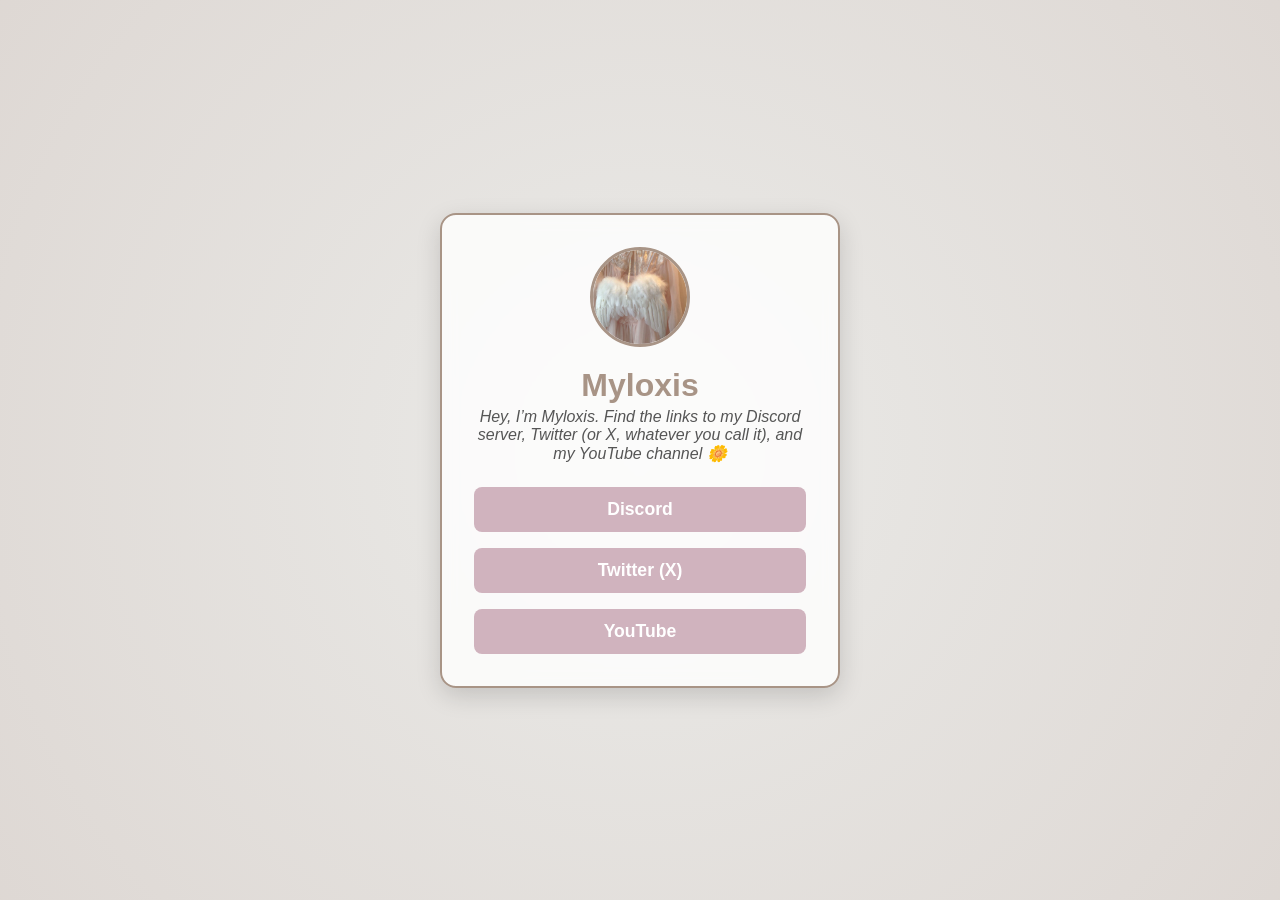
==== index.html @ 86ace2a9 "Update index.html" ====
<!DOCTYPE html>
<html lang="en">
<head>
    <meta charset="UTF-8">
    <meta name="viewport" content="width=device-width, initial-scale=1.0">
    <title>Myloxis</title>
    <link rel="stylesheet" href="styles.css">
</head>
<body>
    <div class="background"></div> <!-- Watercolor Background -->
    <div class="container">
        <!-- Profile Section -->
        <header>
            <img src="pfp.png" alt="Profile Picture" class="profile-pic">
            <h1>Myloxis</h1>
            <p>Hey, I’m Myloxis. Find the links to my Discord server, Twitter (or X, whatever you call it), and my YouTube channel 🌼</p>
        </header>
        
        <!-- Social Links Section -->
        <section class="social-links">
            <a href="https://discord.gg/simplyads" class="social-icon discord" target="_blank">Discord</a>
            <a href="https://x.com/Myloxis" class="social-icon twitter" target="_blank">Twitter (X)</a>
            <a href="https://youtube.com" class="social-icon youtube" target="_blank">YouTube</a>
        </section>
    </div>
</body>
</html>
---- styles.css ----
/* Basic Reset */
* {
    margin: 0;
    padding: 0;
    box-sizing: border-box;
}

body {
    font-family: Arial, sans-serif;
    display: flex;
    justify-content: center;
    align-items: center;
    height: 100vh;
    overflow: hidden;
    background-color: #f5f5f5;
}

.background {
    position: absolute;
    top: 0;
    left: 0;
    width: 100%;
    height: 100%;
    background: radial-gradient(circle at center, #d2d2ca, #a89486);
    opacity: 0.3;
    z-index: -1;
    animation: float 10s infinite alternate ease-in-out;
}

@keyframes float {
    from { transform: scale(1); }
    to { transform: scale(1.05); }
}

.container {
    text-align: center;
    background: rgba(255, 255, 255, 0.8);
    border-radius: 16px;
    padding: 2rem;
    max-width: 400px;
    box-shadow: 0 8px 24px rgba(0, 0, 0, 0.15);
    backdrop-filter: blur(8px);
    border: 2px solid #a89486;
}

/* Profile Picture */
.profile-pic {
    width: 100px;
    height: 100px;
    border-radius: 50%;
    border: 3px solid #a89486;
    margin-bottom: 1rem;
    animation: fadeIn 2s ease;
}

@keyframes fadeIn {
    from { opacity: 0; }
    to { opacity: 1; }
}

/* Header Text */
header h1 {
    font-size: 2rem;
    color: #a89486;
    margin-bottom: 0.25rem;
}

header p {
    font-size: 1rem;
    color: #555;
    margin-bottom: 1.5rem;
    font-style: italic;
}

/* Social Links */
.social-links {
    display: flex;
    flex-direction: column;
    gap: 1rem;
}

.social-icon {
    display: inline-block;
    width: 100%;
    padding: 0.75rem;
    color: #fff;
    text-decoration: none;
    font-size: 1.1rem;
    font-weight: bold;
    border-radius: 8px;
    background: rgba(0, 0, 0, 0.1);
    transition: background-color 0.3s ease, transform 0.3s ease;
    animation: fadeIn 2s ease;
}

.social-icon:hover {
    transform: scale(1.05);
    background-color: rgba(0, 0, 0, 0.2);
}

/* Individual Link Styles */
.discord {
    background-color: #D0B3BE;
}

.twitter {
    background-color: #D0B3BE;
}

.youtube {
    background-color: #D0B3BE;
}
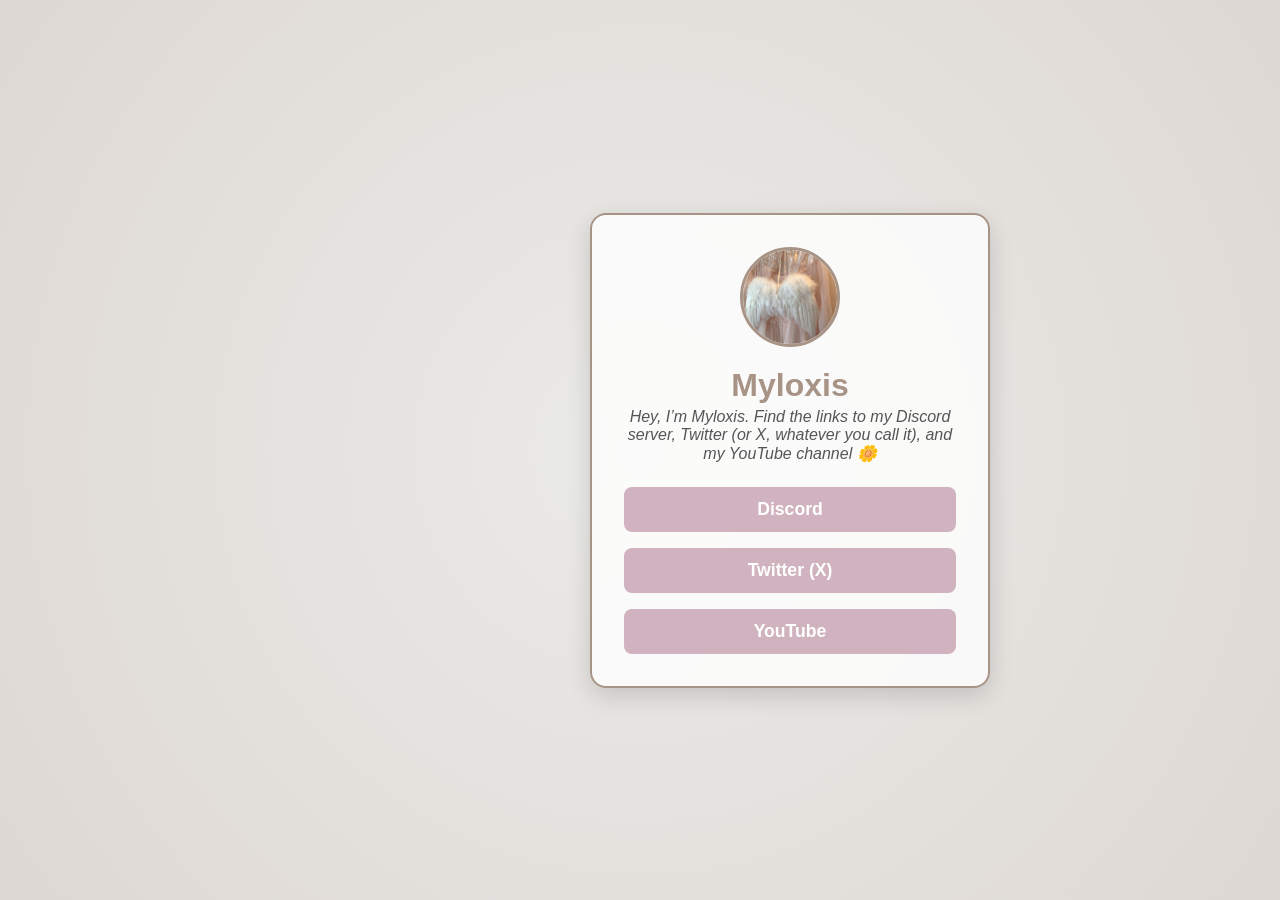
==== commit eb013ded: "Update index.html" ====
--- a/index.html
+++ b/index.html
@@ -5,9 +5,11 @@
     <meta name="viewport" content="width=device-width, initial-scale=1.0">
     <title>Myloxis</title>
     <link rel="stylesheet" href="styles.css">
+    <link rel="icon" type="image/png" href="pfp.png">
 </head>
 <body>
     <div class="background"></div> <!-- Watercolor Background -->
+    <canvas id="snowCanvas"></canvas>
     <div class="container">
         <!-- Profile Section -->
         <header>
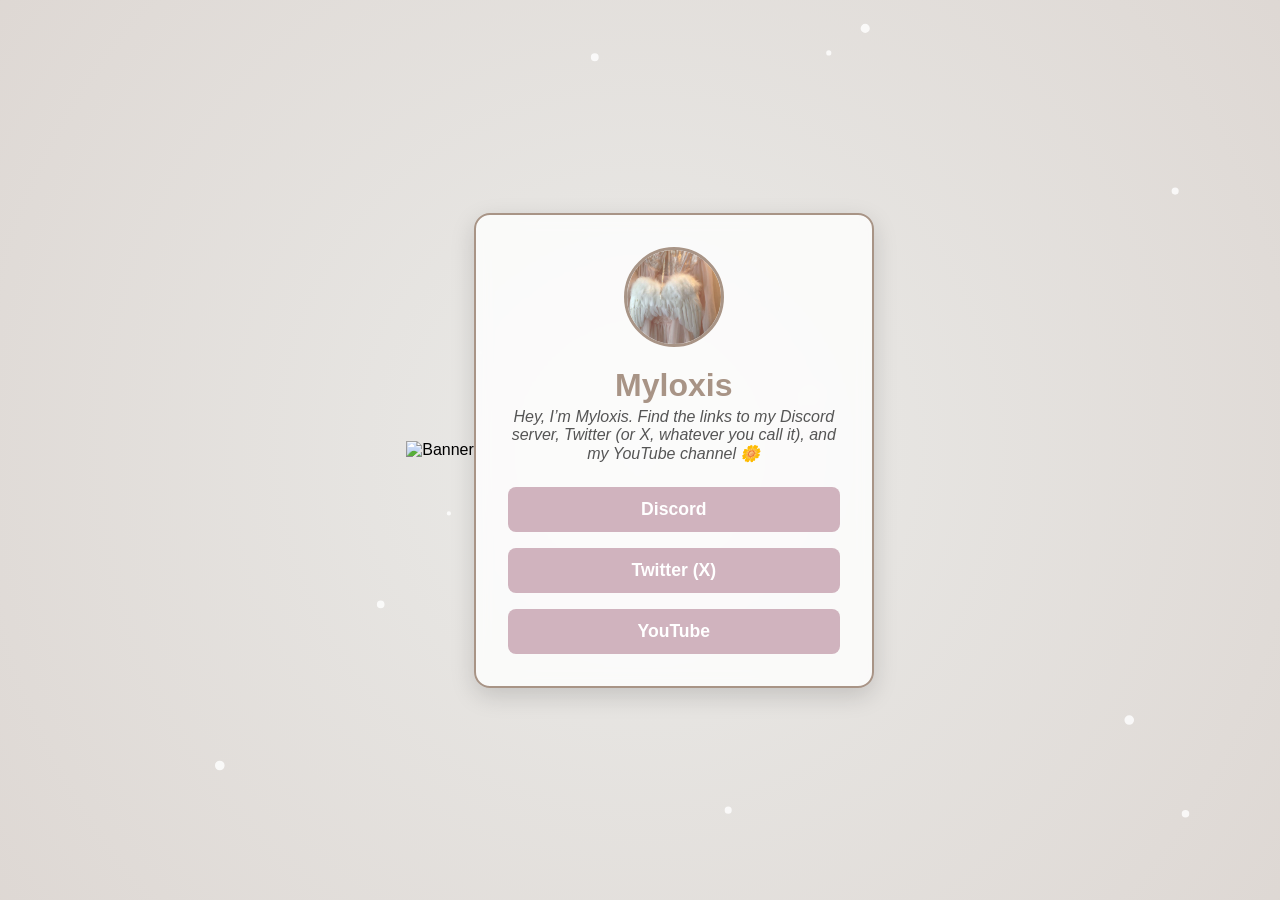
==== commit 2fc37848: "Update index.html" ====
--- a/index.html
+++ b/index.html
@@ -5,11 +5,15 @@
     <meta name="viewport" content="width=device-width, initial-scale=1.0">
     <title>Myloxis</title>
     <link rel="stylesheet" href="styles.css">
-    <link rel="icon" type="image/png" href="pfp.png">
+    <link rel="icon" type="image/png" href="pfp.png"> <!-- Favicon -->
 </head>
 <body>
+    <!-- Banner Section -->
+    <img src="banner.gif" alt="Banner" class="banner">
+    
+    <canvas id="snowCanvas"></canvas> <!-- Snowflake Canvas -->
     <div class="background"></div> <!-- Watercolor Background -->
-    <canvas id="snowCanvas"></canvas>
+    
     <div class="container">
         <!-- Profile Section -->
         <header>
@@ -25,5 +29,7 @@
             <a href="https://youtube.com" class="social-icon youtube" target="_blank">YouTube</a>
         </section>
     </div>
+
+    <script src="script.js"></script> <!-- Snowflake Script -->
 </body>
 </html>
--- a/styles.css
+++ b/styles.css
@@ -13,8 +13,11 @@
     height: 100vh;
     overflow: hidden;
     background-color: #f5f5f5;
+    position: relative; /* Ensure correct positioning of the content */
+    padding: 0 20px; /* Prevents the container from touching the sides on smaller screens */
 }
 
+/* Background */
 .background {
     position: absolute;
     top: 0;
@@ -23,7 +26,7 @@
     height: 100%;
     background: radial-gradient(circle at center, #d2d2ca, #a89486);
     opacity: 0.3;
-    z-index: -1;
+    z-index: -2;
     animation: float 10s infinite alternate ease-in-out;
 }
 
@@ -32,15 +35,19 @@
     to { transform: scale(1.05); }
 }
 
+/* Container */
 .container {
     text-align: center;
     background: rgba(255, 255, 255, 0.8);
     border-radius: 16px;
     padding: 2rem;
     max-width: 400px;
+    width: 100%;
     box-shadow: 0 8px 24px rgba(0, 0, 0, 0.15);
     backdrop-filter: blur(8px);
     border: 2px solid #a89486;
+    position: relative;
+    z-index: 1;
 }
 
 /* Profile Picture */
@@ -88,25 +95,23 @@
     font-size: 1.1rem;
     font-weight: bold;
     border-radius: 8px;
-    background: rgba(0, 0, 0, 0.1);
+    background-color: #D0B3BE; /* Updated color */
     transition: background-color 0.3s ease, transform 0.3s ease;
     animation: fadeIn 2s ease;
 }
 
 .social-icon:hover {
     transform: scale(1.05);
-    background-color: rgba(0, 0, 0, 0.2);
+    background-color: #b69b94; /* Slightly darker shade for hover */
 }
 
-/* Individual Link Styles */
-.discord {
-    background-color: #D0B3BE;
+/* Snowflake Canvas */
+#snowCanvas {
+    position: absolute;
+    top: 0;
+    left: 0;
+    width: 100%;
+    height: 100%;
+    pointer-events: none;
+    z-index: -1;
 }
-
-.twitter {
-    background-color: #D0B3BE;
-}
-
-.youtube {
-    background-color: #D0B3BE;
-}
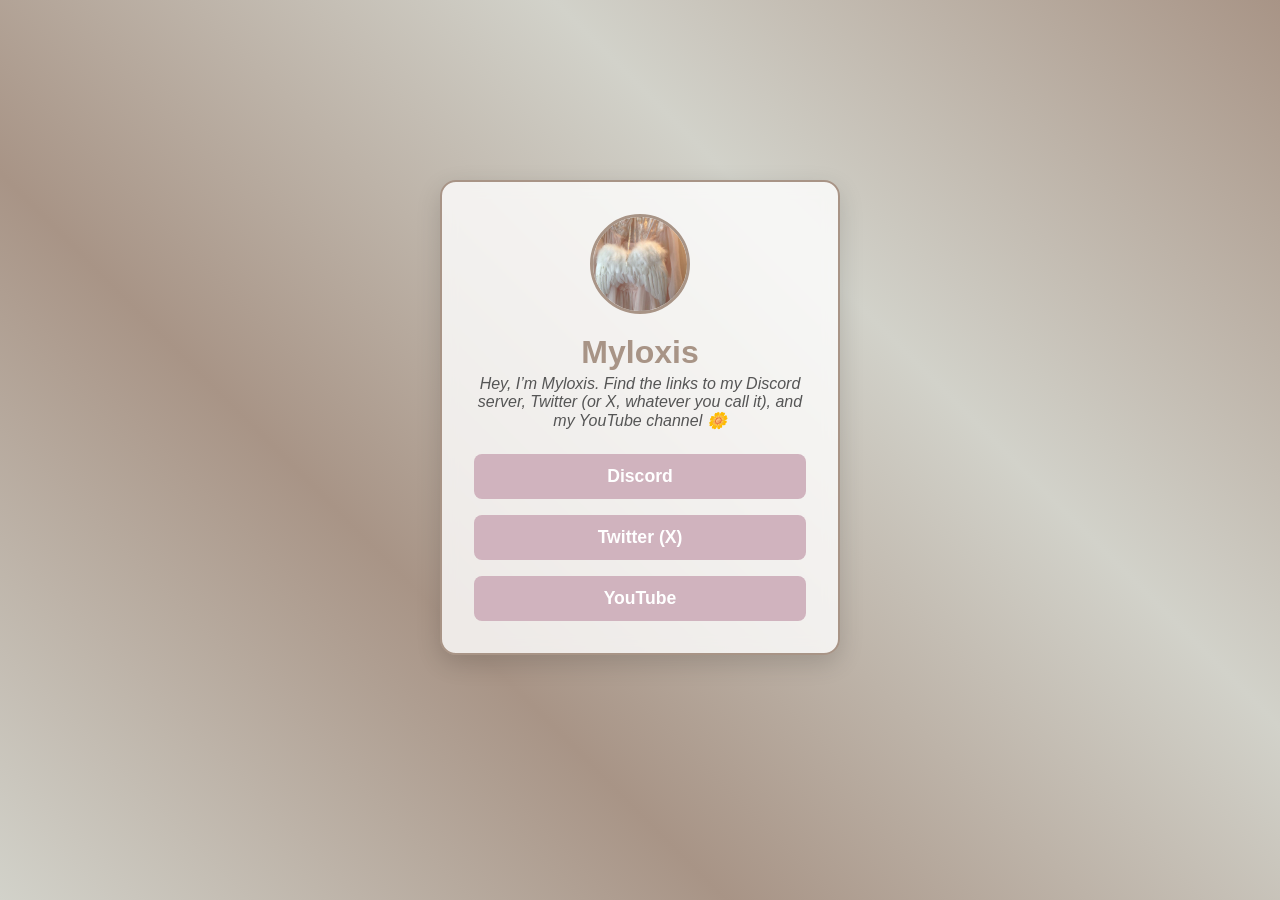
==== commit 5e07fb64: "Update index.html" ====
--- a/index.html
+++ b/index.html
@@ -8,12 +8,9 @@
     <link rel="icon" type="image/png" href="pfp.png"> <!-- Favicon -->
 </head>
 <body>
-    <!-- Banner Section -->
-    <img src="banner.gif" alt="Banner" class="banner">
-    
     <canvas id="snowCanvas"></canvas> <!-- Snowflake Canvas -->
     <div class="background"></div> <!-- Watercolor Background -->
-    
+    <img src="banner.gif" alt="Banner" class="banner"> <!-- Banner Image -->
     <div class="container">
         <!-- Profile Section -->
         <header>
--- a/styles.css
+++ b/styles.css
@@ -9,30 +9,42 @@
     font-family: Arial, sans-serif;
     display: flex;
     justify-content: center;
-    align-items: center;
+    align-items: flex-start;
     height: 100vh;
     overflow: hidden;
     background-color: #f5f5f5;
-    position: relative; /* Ensure correct positioning of the content */
-    padding: 0 20px; /* Prevents the container from touching the sides on smaller screens */
+    position: relative;
+    padding: 0 20px;
 }
 
-/* Background */
+/* Banner Style (Only 20% of the screen height) */
+.banner {
+    width: 100%;
+    height: 20vh; /* Adjusted to take up 20% of the screen height */
+    object-fit: cover; /* Ensures the image covers the area without stretching */
+    display: block;
+    position: absolute; /* Stays at the top of the page */
+    top: 0;
+    left: 0;
+    z-index: -2;
+}
+
+/* Background with Gradient Animation */
 .background {
     position: absolute;
     top: 0;
     left: 0;
     width: 100%;
     height: 100%;
-    background: radial-gradient(circle at center, #d2d2ca, #a89486);
-    opacity: 0.3;
-    z-index: -2;
-    animation: float 10s infinite alternate ease-in-out;
+    background: linear-gradient(45deg, #d2d2ca, #a89486, #d2d2ca, #a89486);
+    animation: gradientAnimation 8s ease-in-out infinite;
+    z-index: -1; /* Make sure the background is behind everything else */
 }
 
-@keyframes float {
-    from { transform: scale(1); }
-    to { transform: scale(1.05); }
+@keyframes gradientAnimation {
+    0% { background: linear-gradient(45deg, #d2d2ca, #a89486); }
+    50% { background: linear-gradient(45deg, #a89486, #d2d2ca); }
+    100% { background: linear-gradient(45deg, #d2d2ca, #a89486); }
 }
 
 /* Container */
@@ -48,6 +60,7 @@
     border: 2px solid #a89486;
     position: relative;
     z-index: 1;
+    margin-top: 20vh; /* Adjusted so it starts just below the banner */
 }
 
 /* Profile Picture */
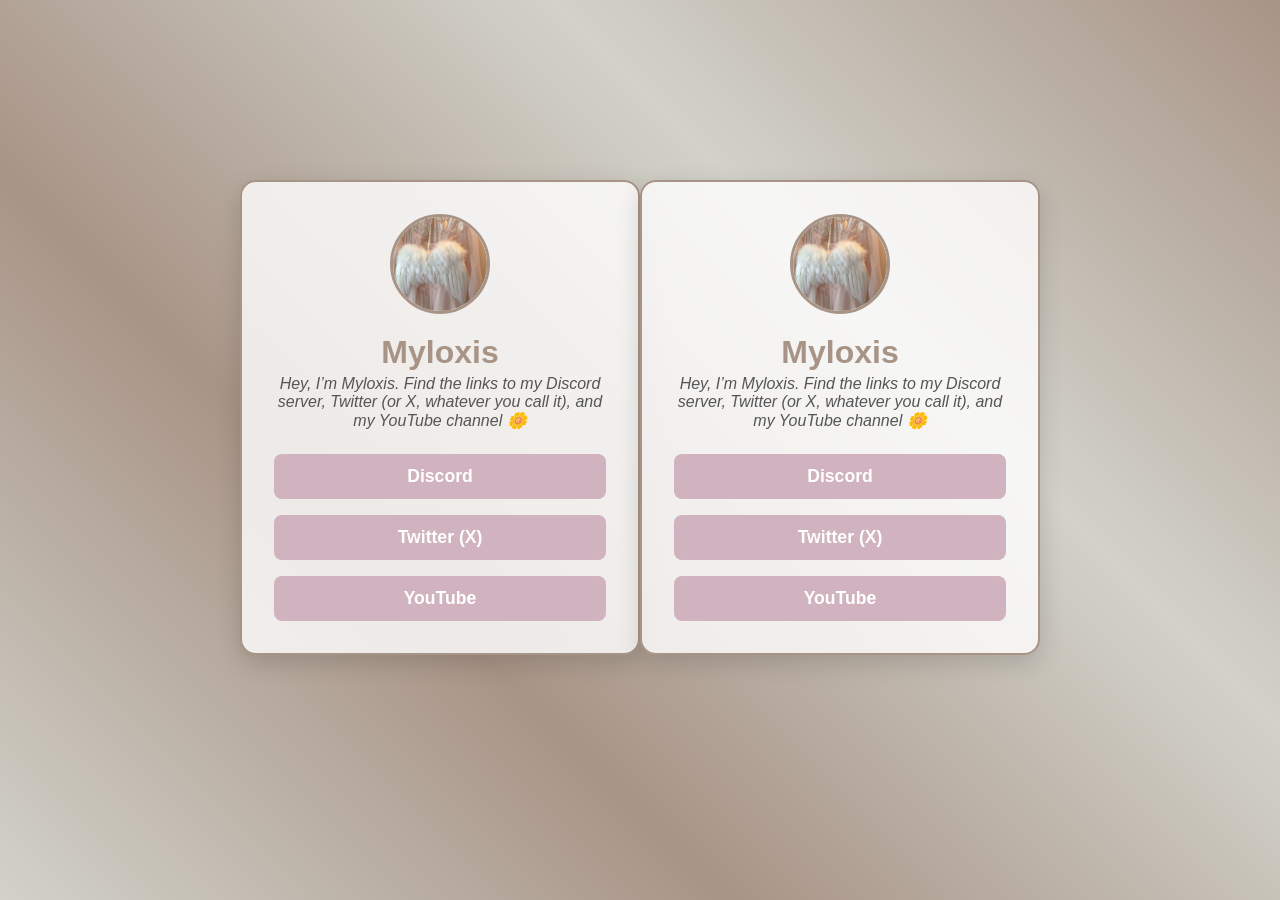
==== commit d92d9314: "Update index.html" ====
--- a/index.html
+++ b/index.html
@@ -9,7 +9,46 @@
 </head>
 <body>
     <canvas id="snowCanvas"></canvas> <!-- Snowflake Canvas -->
-    <div class="background"></div> <!-- Watercolor Background -->
+    <div class="background"></div> <!-- Watercolor Background --><!DOCTYPE html>
+<html lang="en">
+<head>
+    <meta charset="UTF-8">
+    <meta name="viewport" content="width=device-width, initial-scale=1.0">
+    <title>Myloxis</title>
+    <link rel="stylesheet" href="styles.css">
+    <link rel="icon" type="image/png" href="pfp.png"> <!-- Favicon -->
+</head>
+<body>
+    <!-- Snowflake Canvas -->
+    <canvas id="snowCanvas"></canvas>
+    
+    <!-- Background (Watercolor Animation) -->
+    <div class="background"></div>
+    
+    <!-- Banner -->
+    <img src="banner.gif" alt="Banner" class="banner">
+    
+    <!-- Main Content Container -->
+    <div class="container">
+        <!-- Profile Section -->
+        <header>
+            <img src="pfp.png" alt="Profile Picture" class="profile-pic">
+            <h1>Myloxis</h1>
+            <p>Hey, I’m Myloxis. Find the links to my Discord server, Twitter (or X, whatever you call it), and my YouTube channel 🌼</p>
+        </header>
+        
+        <!-- Social Links Section -->
+        <section class="social-links">
+            <a href="https://discord.gg/simplyads" class="social-icon discord" target="_blank">Discord</a>
+            <a href="https://x.com/Myloxis" class="social-icon twitter" target="_blank">Twitter (X)</a>
+            <a href="https://youtube.com" class="social-icon youtube" target="_blank">YouTube</a>
+        </section>
+    </div>
+
+    <script src="script.js"></script> <!-- Snowflake Script -->
+</body>
+</html>
+
     <img src="banner.gif" alt="Banner" class="banner"> <!-- Banner Image -->
     <div class="container">
         <!-- Profile Section -->
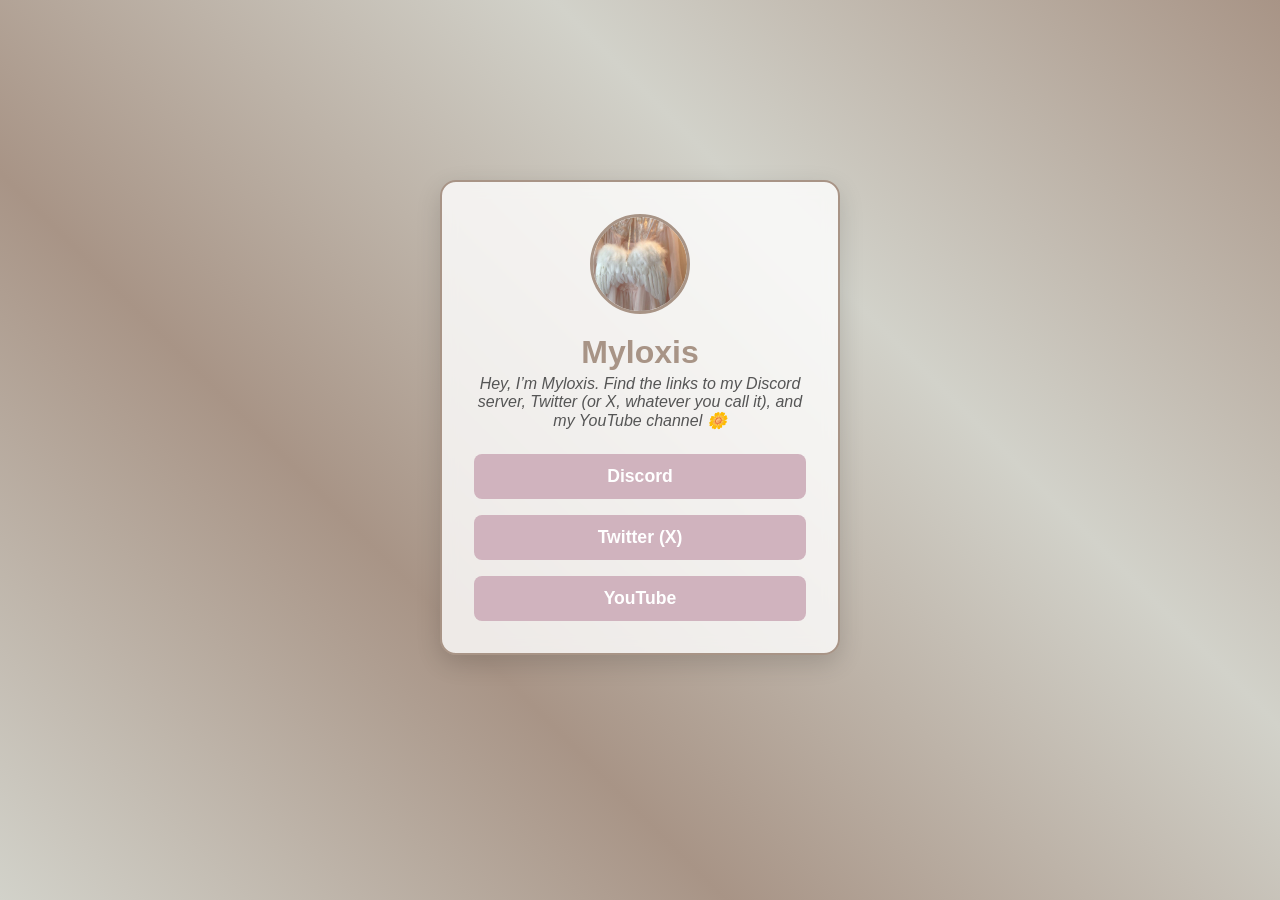
==== commit c82b8ead: "Update index.html" ====
--- a/index.html
+++ b/index.html
@@ -1,15 +1,4 @@
 <!DOCTYPE html>
-<html lang="en">
-<head>
-    <meta charset="UTF-8">
-    <meta name="viewport" content="width=device-width, initial-scale=1.0">
-    <title>Myloxis</title>
-    <link rel="stylesheet" href="styles.css">
-    <link rel="icon" type="image/png" href="pfp.png"> <!-- Favicon -->
-</head>
-<body>
-    <canvas id="snowCanvas"></canvas> <!-- Snowflake Canvas -->
-    <div class="background"></div> <!-- Watercolor Background --><!DOCTYPE html>
 <html lang="en">
 <head>
     <meta charset="UTF-8">
@@ -48,24 +37,3 @@
     <script src="script.js"></script> <!-- Snowflake Script -->
 </body>
 </html>
-
-    <img src="banner.gif" alt="Banner" class="banner"> <!-- Banner Image -->
-    <div class="container">
-        <!-- Profile Section -->
-        <header>
-            <img src="pfp.png" alt="Profile Picture" class="profile-pic">
-            <h1>Myloxis</h1>
-            <p>Hey, I’m Myloxis. Find the links to my Discord server, Twitter (or X, whatever you call it), and my YouTube channel 🌼</p>
-        </header>
-        
-        <!-- Social Links Section -->
-        <section class="social-links">
-            <a href="https://discord.gg/simplyads" class="social-icon discord" target="_blank">Discord</a>
-            <a href="https://x.com/Myloxis" class="social-icon twitter" target="_blank">Twitter (X)</a>
-            <a href="https://youtube.com" class="social-icon youtube" target="_blank">YouTube</a>
-        </section>
-    </div>
-
-    <script src="script.js"></script> <!-- Snowflake Script -->
-</body>
-</html>
